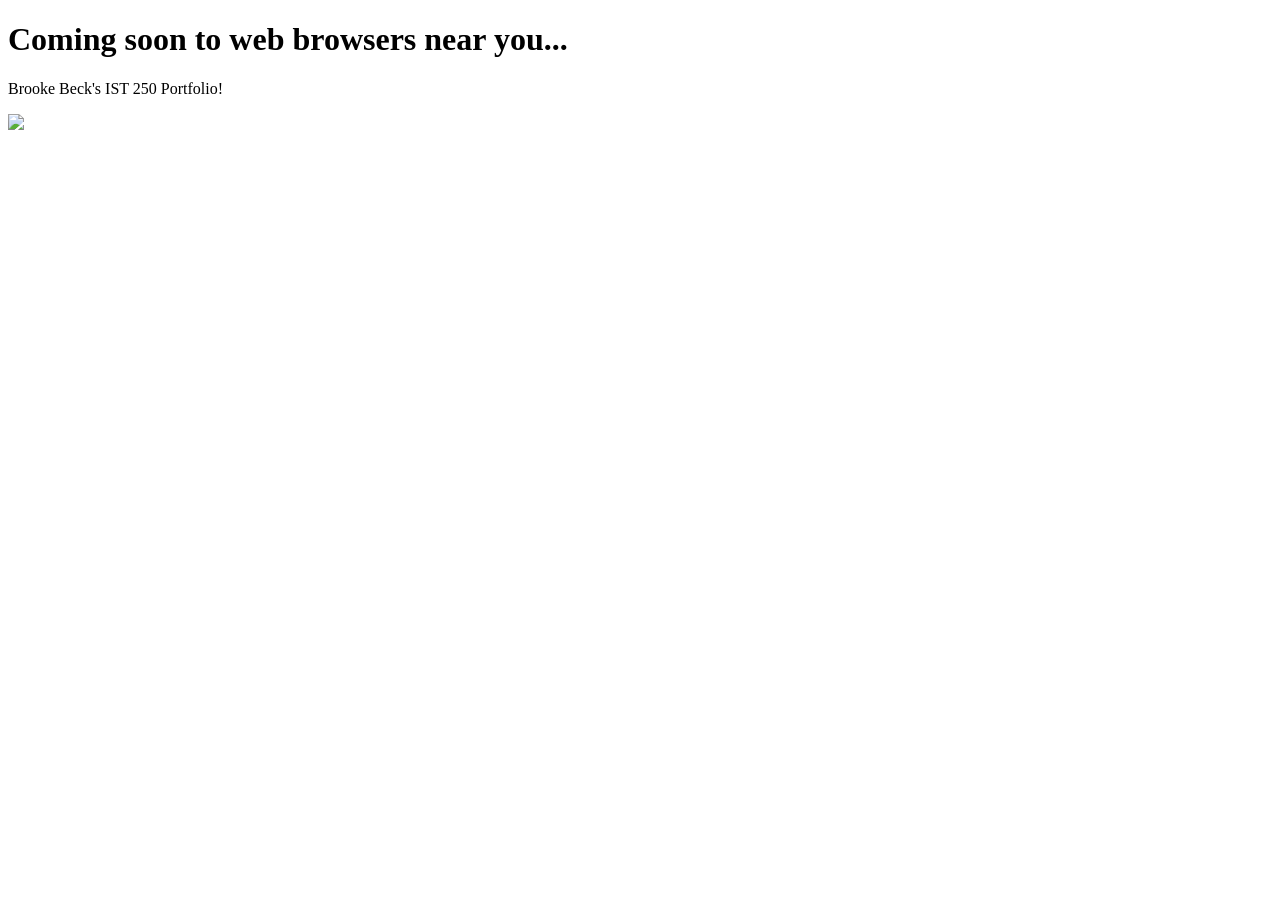
==== index.html @ 29dc1ac2 "Add initial index.html for portfolio site" ====
<!DOCTYPE html>
        <html lang="eng">
        <head>
            <meta charset="UTF-8">
            <title>Brooke Beck's Porfolio</title>
            <link rel="stylesheet" href="css.css"> 
        </head>
    <body>
        <h1>Coming soon to web browsers near you...</h1>
        <p>Brooke Beck's IST 250 Portfolio!</p>
        <img src="comingsoon.png">
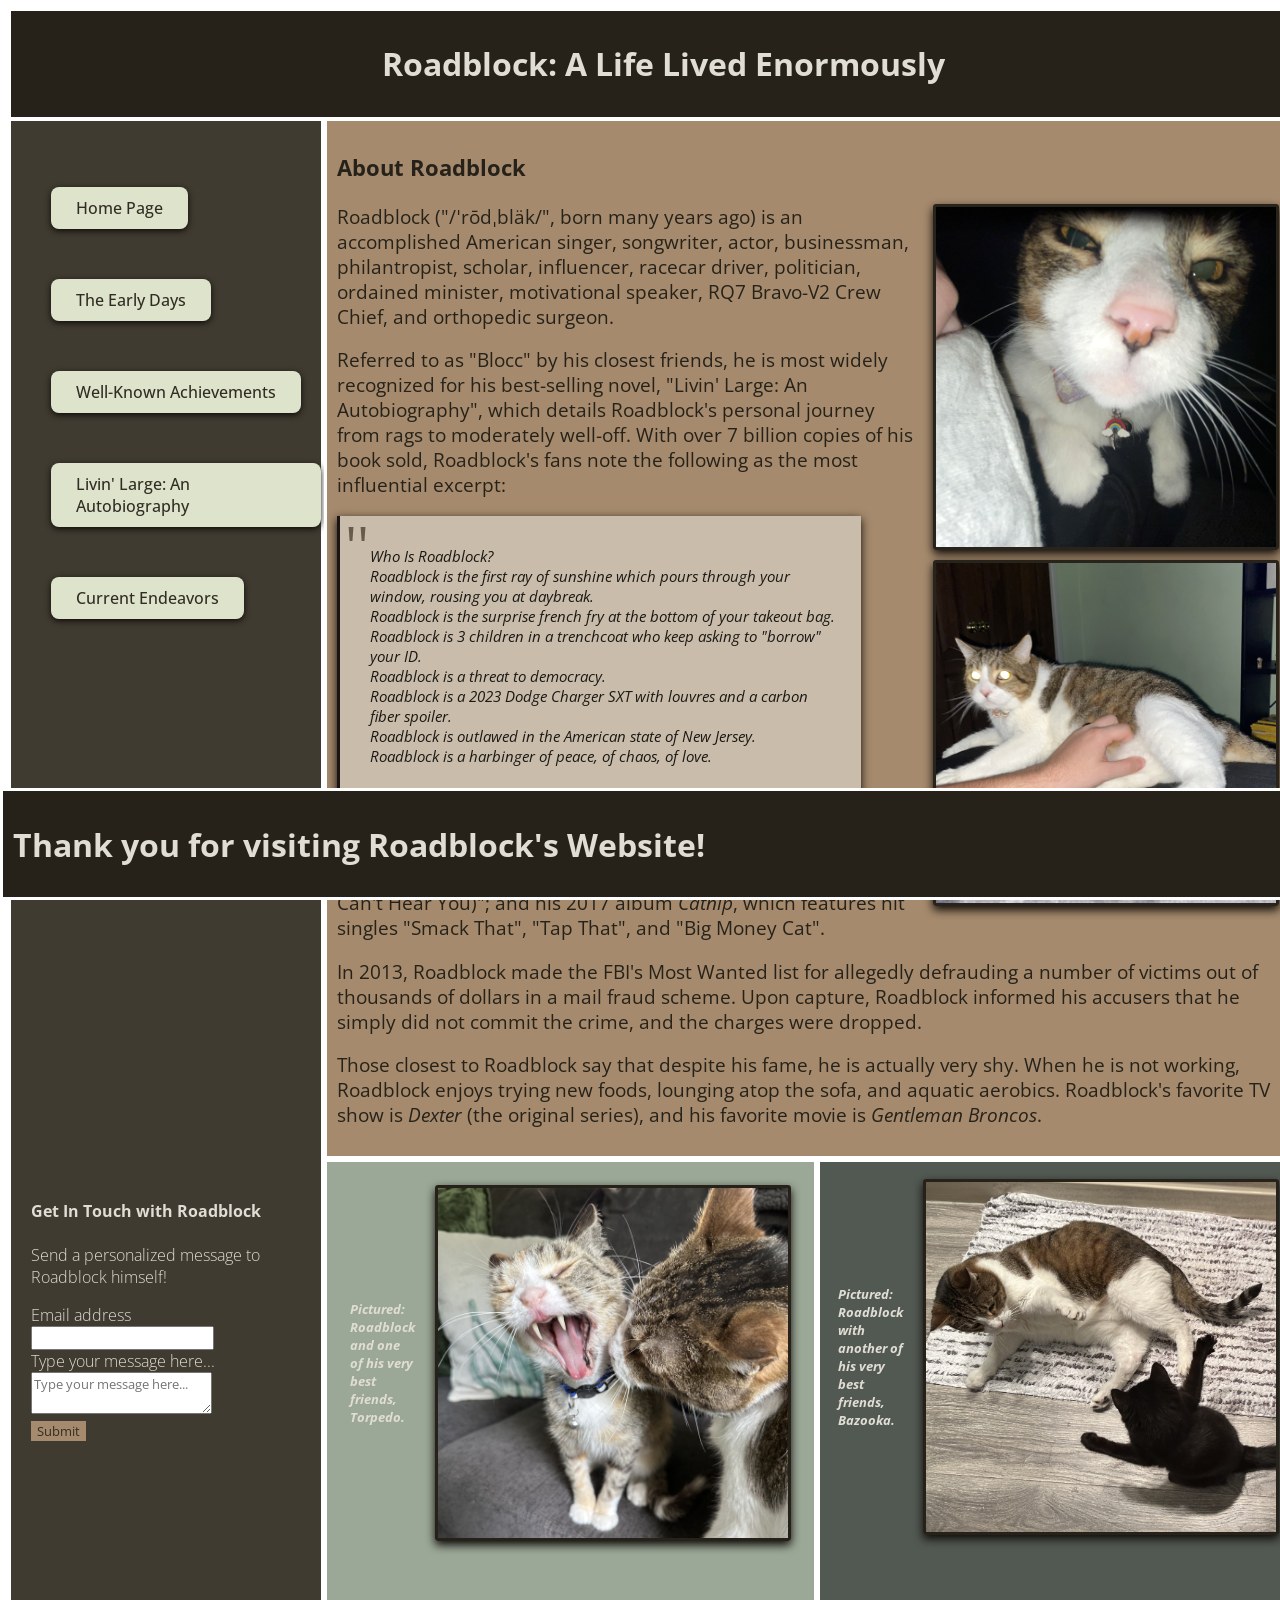
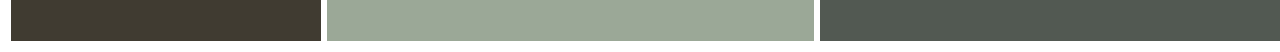
==== commit 7f591e3a: "Add files via upload" ====
--- a/index.html
+++ b/index.html
@@ -1,11 +1,119 @@
- <!DOCTYPE html>
-        <html lang="eng">
-        <head>
-            <meta charset="UTF-8">
-            <title>Brooke Beck's Porfolio</title>
-            <link rel="stylesheet" href="css.css"> 
-        </head>
-    <body>
-        <h1>Coming soon to web browsers near you...</h1>
-        <p>Brooke Beck's IST 250 Portfolio!</p>
-        <img src="comingsoon.png">
+<!DOCTYPE html>
+<html lang="en">
+    <head>
+        <meta charset="UTF-8">
+        <title>Roadblock: A Life Lived Enormously</title>
+        <meta name="viewport" content="width=device-width, initial-scale=1.0">
+        <!--Bootstrap stylesheet-->
+        <link rel="stylesheet" href="dist/css/bootstrap.min.css">
+        <!--My stylesheet-->
+        <link rel="stylesheet" href="final.css">
+        <link rel="preconnect" href="https://fonts.googleapis.com">
+        <link rel="preconnect" href="https://fonts.gstatic.com" crossorigin>
+        <link href="https://fonts.googleapis.com/css2?family=Open+Sans:ital,wght@0,300..800;1,300..800&display=swap" rel="stylesheet">
+        <link rel="icon" href="icon.jpeg" type="img/x-icon">
+        </head>
+            <div class="header">
+            <h1>Roadblock: A Life Lived Enormously</h1>
+            <button class="menu-toggle" onclick="toggleMenu()">Site Navigation</button>
+            </div>
+            <div class="sidebar">
+                <ul>
+                    <li>
+                        <a href="index.html">
+                        Home Page
+                        </li></a>
+                    <li>
+                        <a href="finalpage1.html">
+                        The Early Days
+                    </li></a>
+                    <li>
+                        <a href="finalpage2.html">
+                        Well-Known Achievements
+                    </li></a>
+                    <li><a href="finalpage3.html">
+                        Livin' Large: An Autobiography
+                    </li></a>
+                    <li>
+                        <a href="finalpage4.html">
+                        Current Endeavors
+                    </li></a>
+                </ul>
+            </div>
+            <div class="content1">
+                <h3>About Roadblock</h3>
+                <div class="images-content1">
+                <img src="curiousblocc.jpg" alt="Curious Roadblock" class="img-right">
+                <img src="startledblocc.jpg" alt="Startled Roadblock" class="img-right">
+                </div>
+                <p>Roadblock ("/ˈrōdˌbläk/", born many years ago) is an accomplished American singer, songwriter, actor, businessman, philantropist, 
+                    scholar, influencer, racecar driver, politician, ordained minister, motivational speaker, RQ7 Bravo-V2 Crew Chief, and orthopedic surgeon. </p>
+                <p>Referred to as "Blocc" by his closest friends, he is most widely recognized for his best-selling novel, "Livin' Large: An Autobiography", 
+                    which details Roadblock's personal journey from rags to moderately well-off. With over 7 billion copies of his book sold, Roadblock's 
+                    fans note the following as the most influential excerpt:</p>
+                    <div class="book">
+                        <em>
+                        <p>
+                        Who Is Roadblock? <br>
+                        Roadblock is the first ray of sunshine which pours through your window, rousing you at daybreak. <br>
+                        Roadblock is the surprise french fry at the bottom of your takeout bag. <br>
+                        Roadblock is 3 children in a trenchcoat who keep asking to "borrow" your ID. <br>
+                        Roadblock is a threat to democracy. <br>
+                        Roadblock is a 2023 Dodge Charger SXT with louvres and a carbon fiber spoiler. <br>
+                        Roadblock is outlawed in the American state of New Jersey. <br>
+                        Roadblock is a harbinger of peace, of chaos, of love. 
+                        </em>
+                        </p>
+                    </div>
+                <p>Musical works of Roadblock's include his 2010 album <em>Scared of Loud Noises</em>, which features hit singles "Vacuum Cleaner Sorrow", 
+                    "Garbage Disposal Blues", and "Stop Yelling at The Computer (It Can't Hear You)"; and his 2017 album <em>Catnip</em>, which features hit 
+                    singles "Smack That", "Tap That", and "Big Money Cat".</p>
+                <p>In 2013, Roadblock made the FBI's Most Wanted list for allegedly defrauding a number of victims out of thousands of dollars in a mail fraud scheme. 
+                    Upon capture, Roadblock informed his accusers that he simply did not commit the crime, and the charges were dropped. </p>
+                <p>Those closest to Roadblock say that despite his fame, he is actually very shy. When he is not working, Roadblock enjoys trying new foods, lounging 
+                    atop the sofa, and aquatic aerobics. Roadblock's favorite TV show is <em>Dexter</em> (the original series), and his favorite movie is <em>Gentleman Broncos</em>.</p>
+            </div>
+            <div class="content2">
+                <h5><em>Pictured: Roadblock and one of his very best friends, Torpedo.</em></h5>
+                <img src="bitingblocc.jpg">
+            </div>
+            <div class="content3">
+                <h5><em>Pictured: Roadblock with another of his very best friends, Bazooka.</em></h5>
+                <img src="bloccplaying.jpg">
+            </div>
+            <!--Bootstrap Template for Contact Form-->
+            <div class="contactform">
+            <div class="container mt-4">
+            <div class="row">
+            <div class="col-md-11">
+            <h4>Get In Touch with Roadblock</h4>
+            <p>Send a personalized message to Roadblock himself!</p>
+            <form>
+            <div class="mb-3">
+            <label for="exampleInputEmail1" class="form-label">Email address</label>
+            <input type="email" class="form-control" id="exampleInputEmail1" aria-describedby="emailHelp">
+            </div>
+            <div class="mb-3">
+            <label for="messageBox" class="form-label">Type your message here...</label>
+            <textarea class="form-control" id="messageBox" placeholder="Type your message here..."></textarea>
+            </div>
+            <button type="submit" class="btn btn-primary" onclick="submitAlert()">Submit</button>
+            </form>
+            </div>
+            </div>
+            </div>
+            </div>
+            <div class="footer">
+                <h1>Thank you for visiting Roadblock's Website!</h1>
+            </div>
+            <script>
+                function submitAlert () {
+                    alert("Message sent! Roadblock appreciates your time in sending him a message.")
+                }
+                function toggleMenu () {
+                    const sidebar = document.querySelector('.sidebar');
+                    sidebar.classList.toggle('open');
+                }
+            </script>
+        </body>
+        </html>
--- a/final.css
+++ b/final.css
@@ -0,0 +1,495 @@
+body * {
+    font-family: inherit;
+    color: inherit;
+}
+.menu-toggle {
+    display: none;
+}
+body {
+    display: grid;
+    grid-template-columns: 25% 1fr 1fr;
+    grid-template-rows: auto auto auto;
+    font-family: "Open Sans", sans-serif;
+    font-optical-sizing: auto;
+    font-weight: lighter;
+    font-style: normal;
+    font-variation-settings:
+    "wdth" 100;
+}
+body h1,h2,h3,h4,p,li,ul {
+    font-family: "Open Sans", sans-serif;
+}
+.header {
+    grid-column: 1 / 4;
+    background-color: #26221a;
+    text-align: left; 
+    padding: 10px;
+    color: #e0ddd4;
+    text-align: center;
+    border: 3px solid white;
+    border-bottom: 1.5px solid white;
+    width: 100%;
+}
+/*Sidebar formatting*/
+.sidebar {
+    display: flex;
+    flex-direction: column;
+    align-items: flex-start;
+    background-color: #403b31;
+    color: #e0ddd4;
+    border-left: 3px solid white;
+    border-right: 3px solid white;
+    border-top: 3px solid white;
+    padding-top: 20px;
+}
+.sidebar h2 {
+    margin-left: 32px;
+    margin-top: 10px;
+    font-size: 24px;
+}
+.sidebar a {
+    margin: 20px 0;
+    padding: 10px 25px;
+    list-style: none;
+    display: inline-block;
+    gap: 20px;
+    justify-content: left;
+    color: #322d24;
+    text-decoration: none;
+    gap: 15px;
+    font-weight: 500;
+    background-color: #dee4cc;
+    border-radius: 8px;
+    box-shadow: 0 2px 6px #0e0a07;
+}
+.sidebar a:hover {
+    background-color: #635f54;
+    color: #e0ddd4;
+    transform: scale(1.1);
+}
+.sidebar li {
+    margin: 10px 0;
+    list-style: none;
+}
+/*Content formatting*/
+.content1 {
+    grid-column: 2/ 4;
+    grid-row: 2 / 3;
+    background-color: #a58a6d;
+    padding: 10px;
+    color: #26221a;
+    font-size: 14pt;
+    border: 3px solid white;
+    border-left: 3px solid white;
+    font-weight: normal;
+}
+.content1 .book {
+    font-size: 11pt;
+    background-color: #c9bcaa;
+    color: #1b1915;
+    position: relative;
+    max-width: 50%;
+    padding: 15px 20px 15px 30px;
+    border-left: solid #1a1414;
+    box-shadow: 0 3px 9px #0e0a07;
+    margin-bottom: 20px;
+}
+.content1 .book::before {
+    content: " '' " ;
+    position: absolute;
+    left: 5px;
+    top: -9px;
+    font-size: 55px;
+    color: #281c0e;
+    opacity: 0.6;
+}
+.images-content1 {
+    float: right;
+    display: flex;
+    flex-direction: column;
+    gap: 10px;
+    margin-left: 15px;
+}
+.content1 .img-right {
+    width: 340px;
+    margin: 0 auto;
+    filter: brightness(105%);
+    transition: transform 0.6s ease-in-out;
+    float: right;
+    border: 3px solid #26221a;
+    box-shadow: 0 4px 10px #0e0a07;
+    border-radius: 3px;
+}
+.content1 .img-middle {
+    display: flex;
+    width: 300px;
+    filter: brightness(105%);
+    transition: transform 0.6s ease-in-out;
+    border: 3px solid #26221a;
+    box-shadow: 0 4px 10px #0e0a07;
+    border-radius: 3px;
+    align-items: center;
+    gap: 20px;
+    margin-top: 150px;
+}
+.content1 .img-right-book {
+    height: 600px;
+    margin: 0 auto;
+    filter: brightness(115%);
+    transition: transform 0.6s ease-in-out;
+    float: right;
+    border: 3px solid #26221a;
+    box-shadow: 0 4px 10px #0e0a07;
+    border-radius: 3px;
+}
+.content1 img:hover {
+    transform: scale(1.5);
+}
+.content1 tr {
+    border-bottom: 1px solid #ba9d7f;
+    font-size: 16px;
+}
+.content1 .caption {
+    color: #635f54;
+    font-size: 14px;
+    padding-left: 10px;
+    text-align: left;
+}
+.content2 {
+    grid-column: 2 / 3;
+    grid-row: 3 / 4;
+    background-color: #9ba897;
+    padding: 23px;
+    color: #e0ddd4;
+    border: 3px solid white;
+}
+.content2 img {
+    width: 350px;
+    display: block;
+    margin: 0 auto;
+    transition: transform 0.6s ease-in-out;
+    border: 3px solid #26221a;
+    box-shadow: 0 4px 10px #0e0a07;
+    border-radius: 3px;
+}
+.content2-special img {
+    width: 200px;
+    height: 200px;
+    transition: transform 0.6s ease-in-out;
+    border-top: 3px solid white;
+    border-left: 3px solid white;
+    border-right: 3px solid white; 
+    border-bottom: 25px solid white;
+    box-shadow: 0 4px 10px #0e0a07;
+    margin-top: -227px;
+}
+.content2-special img:hover {
+    transform: scale(1.5);
+}
+.content2 img:hover {
+    transform: scale(1.5);
+}
+.content2-special {
+    grid-column: 2 / 3;
+    grid-row: 3 / 4;
+    background-color: #887878;
+    padding: 23px;
+    color: #e0ddd4;
+    border-left: 3px solid white;
+    border-top: 3px solid white;
+    border-bottom: 3px solid white;
+    display: flex;
+    justify-content: center;
+    gap: 143px;
+    flex-wrap: wrap;
+}
+.content2-special h5 {
+    font-size: 24px;
+    padding-top: 10px;
+    color: #26221a;
+    letter-spacing: 2px;
+}
+.content3 {
+    grid-column: 3 / 4;
+    grid-row: 3 / 4;
+    background-color: #525952;
+    padding: 10px;
+    color: #e0ddd4;
+    border: 3px solid white;
+}
+.content3 img {
+    width: 350px;
+    display: block;
+    margin: 0 auto;
+    transition: transform 0.6s ease-in-out;
+    border: 3px solid #26221a;
+    box-shadow: 0 4px 10px #0e0a07;
+    border-radius: 3px;
+}
+.content3 img:hover {
+    transform: scale(1.5);
+}
+.content3 h5 {
+    padding-left: 8px;
+}
+.content3-special {
+    grid-column: 3 / 4;
+    grid-row: 3 / 4;
+    background-color: #887878;
+    padding: 10px;
+    color: #e0ddd4;
+    border-right: 3px solid white;
+    border-top: 3px solid white;
+    border-bottom: 3px solid white;
+    display: flex;
+    justify-content: center;
+    gap: 143px;
+    flex-wrap: wrap;
+}
+.content3-special img {
+    width: 200px;
+    height: 200px;
+    transition: transform 0.6s ease-in-out;
+    border-top: 3px solid white;
+    border-left: 3px solid white;
+    border-right: 3px solid white; 
+    border-bottom: 25px solid white;
+    box-shadow: 0 4px 10px #0e0a07;
+    margin-top: 89px;
+}
+.content3-special img:hover {
+    transform: scale(1.5);
+}
+.content2, .content3 {
+    display: flex;
+    justify-content: center;
+    align-items: center;
+    gap: 20px;
+    padding-bottom: 100px;
+}
+/*Sleep Collection - - didn't work not using
+.sleepgallery {
+    text-align: center;
+    margin-bottom: 40px;
+}
+.sleep-title {
+    display: inline-block;
+    margin-bottom: 20px;
+    background: #a49193;
+    color: #e0ddd4;
+    padding: 10px 25px;
+    font-size: 35px;
+    letter-spacing: 2px;
+    border: 3px solid white;
+    box-shadow: 0 0 15px #0e0a07;
+    transition: 0.3s ease;
+}
+.sleep-title:hover {
+    transform: scale(1.15);
+    cursor: pointer;
+    box-shadow: 0 0 15px #0e0a07;
+}
+*/
+/*Contact Form*/
+.contactform {
+    font-family: 'Open Sans', sans-serif;
+    background-color: #403b31;
+    color: #e0ddd4;
+    padding: 20px;
+    border-left: 3px solid white;
+    border-right: 3px solid white;
+    border-bottom: 3px solid white;
+    padding-bottom: 100px;
+}
+.contactform .btn-primary {
+    background-color: #a58a6d;
+    border: none;
+    color: #322d24;
+}
+.contactform .btn-primary:hover {
+    background-color: #806246;
+    color: #e0ddd4;
+    transform: scale(1.1);
+}
+.contactform h1 {
+    margin-top: 10px;
+}
+textarea:focus, input:focus {
+    outline: none !important;
+    border-color: black !important;
+    box-shadow: 0 0 3px black !important;
+}
+/*Footer*/
+.footer {
+    grid-column: 1 / 4;
+    background-color: #26221a;
+    text-align: left; 
+    padding: 10px;
+    color: #e0ddd4;
+    display: flex;
+    position: fixed;
+    bottom: 0;
+    left: 0;
+    width: 100%;
+    align-items: center;
+    justify-content: space-between;
+    border: 3px solid white;
+}
+/*tablet sizing*/
+@media screen and (max-width: 1024px) {
+body {
+    grid-template-columns: 1fr;
+    grid-template-rows: auto auto auto auto;
+}
+.header {
+    grid-column: 1 / 2; 
+}
+.sidebar {
+    grid-column: 1 / 2;
+}
+.content1 {
+    grid-column: 1 / 2;
+}
+.content1 img {
+    display: block;
+    margin-left: auto;
+    margin-right: auto;
+    text-align: center;
+    height: auto;
+}
+.content1 .img-right-book {
+    display: block;
+    margin-left: auto;
+    margin-right:auto; 
+    text-align: center;
+    max-width: 60%;
+    height: auto;
+}
+.content1 .img-middle {
+    display: block;
+    margin-left: auto;
+    margin-right: auto;
+    text-align: center;
+    height: auto;
+}
+.content1 .book {
+    display: flex;
+    flex-wrap: wrap;
+    max-width: 100%
+}
+.content1 h1, h2 {
+    white-space: nowrap;
+    text-align: center;
+}
+.content2 {
+    grid-column: 1 / 2;
+    padding-bottom: 10px;
+    font-size: 10px;
+}
+.content2 h5 {
+    font-size: 1rem;
+}
+.content2 img {
+    max-width: 60%
+}
+.content2-special {
+    display: none;
+}
+.content3 {
+    grid-column: 1 / 2;
+    padding-bottom: 10px;
+    font-size: 10px;
+}
+.content3-special {
+    display: none;
+}
+.content3 img {
+    max-width: 60%;
+}
+.content3 h5 {
+    font-size: 1rem;
+}
+.footer {
+    grid-column: 1 / 2;
+}
+/*Hamburger Menu*/
+.menu-toggle {
+    display: inline-block;
+    font-size: 1.6rem;
+    background: #373924;
+    box-shadow: 0 3px 9px #0e0a07;
+    color: white;
+    border: 1px solid white;
+    border-radius: 6px;
+    cursor: pointer;
+    position: sticky;
+    z-index: 89; 
+}
+.sidebar {
+    position: absolute;
+    top: 70px;
+    left: 0;
+    right: 0;
+    background-color: #887868;
+    padding: 10px 20px;
+    display: none;
+    z-index: 88;
+}
+.sidebar.open {
+    display: flex;
+    flex-direction: column;
+}
+}
+/*phone sizing*/
+@media screen and (max-width: 600px) {
+    body {
+        display: block;
+}
+.header, .sidebar, .content1, .content2, .content2-special, .content3, .content3-special, .footer {
+    width: 100%;
+    margin: 0;
+}
+.content2-special .content3-special {
+    display: none;
+}
+h1 { 
+    font-size: 1.6rem;
+}
+h2 {
+    font-size: 1.3rem;
+}
+p {
+    font-size: 1rem;
+}
+.content1 img {
+    display: inline-block;
+    text-align: center;
+    display: block;
+    padding-top: 0;
+    margin-top: 0;
+    margin-left: 0;
+    margin-right: 0;
+    padding-left: 0;
+    padding-right: 0;
+    max-width: 60%;
+    height: auto;
+}
+.content1 .img-middle {
+    display: inline-block;
+    text-align: center;
+    display: block;
+    padding-top: 0;
+    margin-top: 0;
+    margin-left: 0;
+    margin-right: 0;
+    padding-left: 0;
+    padding-right: 0;
+    max-width: 60%;
+    height: auto;
+}
+.content1 h1, h2 {
+    white-space: nowrap;
+    text-align: center;
+}
+}
+
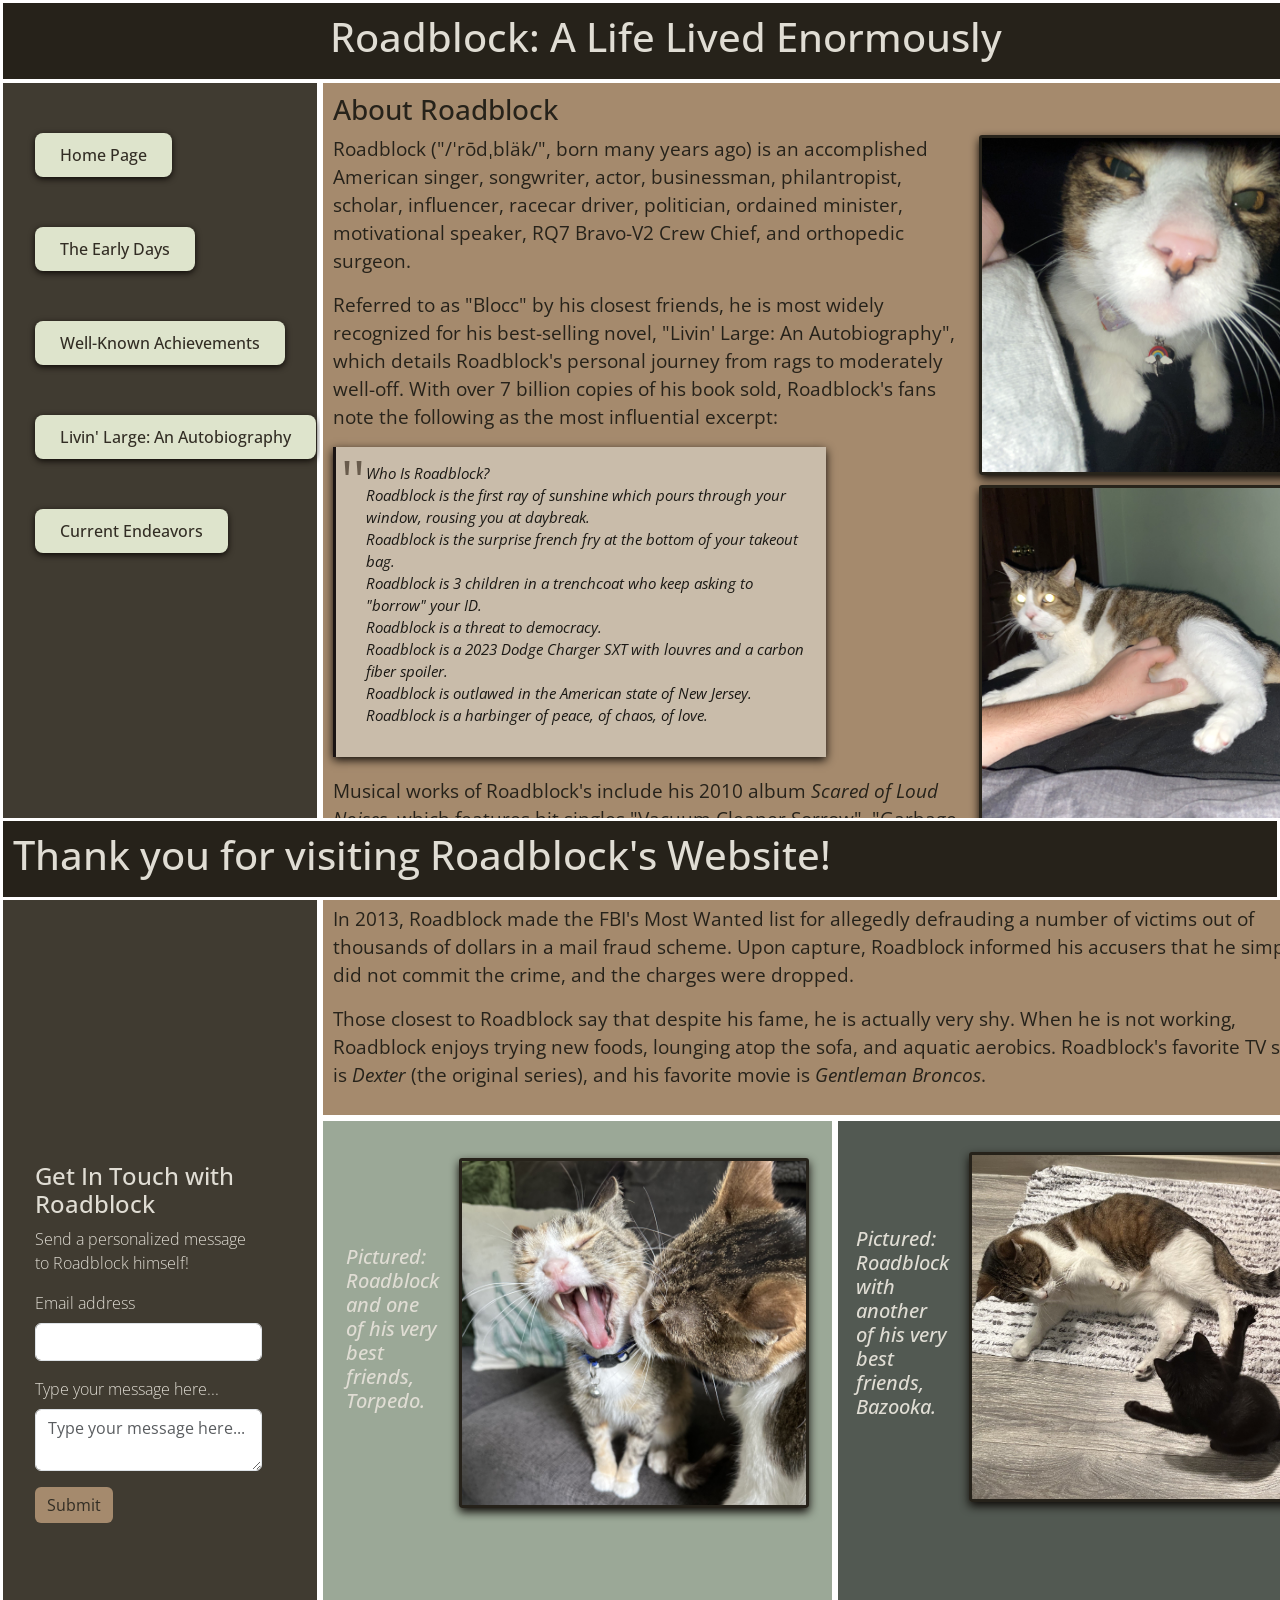
==== commit 7ac21a87: "Fix HTML encoding and update stylesheet links" ====
--- a/index.html
+++ b/index.html
@@ -5,7 +5,7 @@
         <title>Roadblock: A Life Lived Enormously</title>
         <meta name="viewport" content="width=device-width, initial-scale=1.0">
         <!--Bootstrap stylesheet-->
-        <link rel="stylesheet" href="dist/css/bootstrap.min.css">
+        <link rel="stylesheet" href="bootstrap.min.css">
         <!--My stylesheet-->
         <link rel="stylesheet" href="final.css">
         <link rel="preconnect" href="https://fonts.googleapis.com">
@@ -116,4 +116,4 @@
                 }
             </script>
         </body>
-        </html>+        </html>
